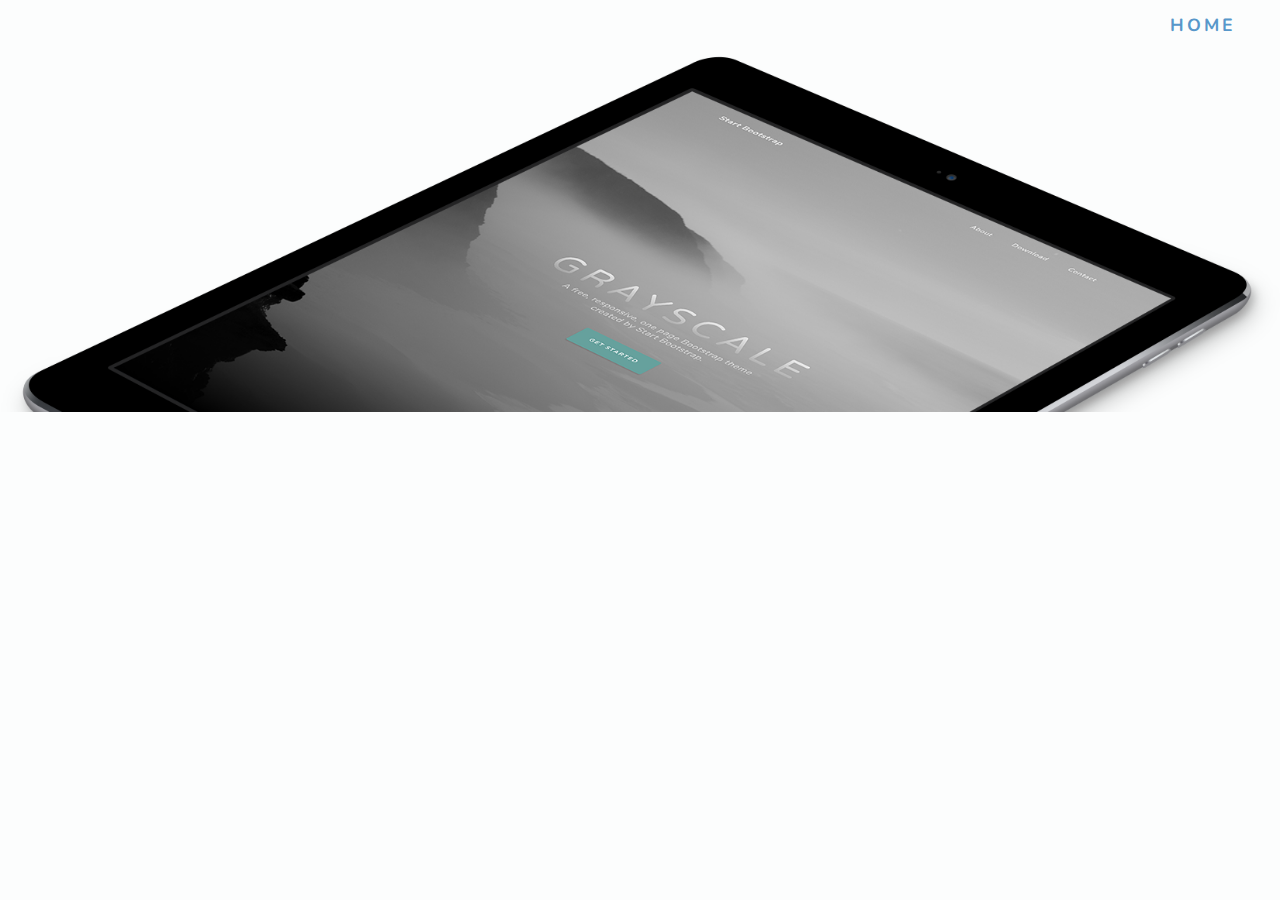
==== destination.html @ 8829e3dd "Updates" ====
<!DOCTYPE html>
<html lang="en">
    <head>
        <meta charset="utf-8" />
        <meta name="viewport" content="width=device-width, initial-scale=1, shrink-to-fit=no" />
        <meta name="description" content="Website to explore new cultures" />
        <meta name="author" content="" />
        <title>Country Page</title>
        <link rel="icon" type="image/x-icon" href="assets/favicon.ico" />

        <link href='https://fonts.googleapis.com/css2?family=Montserrat:ital,wght@1,200&display=swap' rel='stylesheet'>
        <link href="https://fonts.googleapis.com/css?family=Nunito:200,200i,300,300i,400,400i,600,600i,700,700i,800,800i,900,900i" rel="stylesheet" />
        
        <link href="css/destination.css" rel="stylesheet" />
    </head>

    <body>
    
    <!-- Navigation -->
    <div class="nav" id="nav">
        
        <ul class=nav-list>
            <a href="index.html">HOME</a>&nbsp; &nbsp;&nbsp;&nbsp;&nbsp;
        </ul>
       
    </div>

    <div class="container">
        
      <img src="assets/ipad.png" alt="Snow" style="width:100%">
      <!-- <button class="btn" input type="button" onclick="runme()">EXPLORE CULTURES</button> -->
    </div>
    

</body>


</html>
---- css/destination.css ----
* {
    margin: 0;
    padding: 0;
    border: 0;
  }
  
  body{
    background-color: rgb(252, 253, 253);
    /* margin: 5vw; */
    scroll-behavior: smooth;
  
  }
  h1 {
    font-family: "Nunito", -apple-system, BlinkMacSystemFont, "Segoe UI", Roboto, "Helvetica Neue", Arial, sans-serif, "Apple Color Emoji", "Segoe UI Emoji", "Segoe UI Symbol", "Noto Color Emoji";
    font-weight: 1000;
    font-size: 2em;
    color:  #1f1f1f 
    
    
  }

  h2 {
    font-family: "Nunito", -apple-system, BlinkMacSystemFont, "Segoe UI", Roboto, "Helvetica Neue", Arial, sans-serif, "Apple Color Emoji", "Segoe UI Emoji", "Segoe UI Symbol", "Noto Color Emoji";
    font-weight: 1000;
    font-size: 1.1em;
    color:  #1f1f1f 
    
    
  }

  a, p, li {
    font-family: "Nunito", -apple-system, BlinkMacSystemFont, "Segoe UI", Roboto, "Helvetica Neue", Arial, sans-serif, "Apple Color Emoji", "Segoe UI Emoji", "Segoe UI Symbol", "Noto Color Emoji";
    color: #5797ca;
    font-size: 1em;
    line-height: 1.75em; 
    font-weight: bolder;}  

.nav .nav-list{
    text-align: right;
    letter-spacing: 3px;
    padding-top: 10px; 
    padding-bottom: 10px;
    font-size: 1.1em;
    
    /* margin-right: 30px; */

  }.nav .nav-list a {
    /* padding-bottom: 5px; */
    text-decoration: none;
    /* border-bottom: 1px solid rgba(155, 169, 236, 0.822);  */
}
    .nav .nav-list a:hover {
        color: #266da7; }

        .container{
          position: relative;
          width: 100%;
          height: 100%;
          
          text-align: center;
          
        }

        .container h1{
          text-align: center;
          position: absolute;
          top: 50%;
          left: 50%;
          transform: translate(-50%, -190%);
          -ms-transform: translate(-50%, -50%);
          z-index: 1;
          text-shadow: #000000;
          font-size: 90px;
          color: #373a3d;
          letter-spacing: 10px;
          font-weight: 700;
        }
        .container h2{
          text-align: center;
          position: absolute;
          top: 50%;
          left: 50%;
          transform: translate(-50%, -320%);
          -ms-transform: translate(-50%, -50%);
          z-index: 1;
          text-shadow: #000000;
          font-size: 25px;
          color: #373a3d;
          letter-spacing: 6px;
          font-weight: 700;
        }
        
        .container img {
          width: 100%;
          height: 30%;
        }
        
        .container .btn {
          font-family: "Nunito", -apple-system, BlinkMacSystemFont, "Segoe UI", Roboto, "Helvetica Neue", Arial, sans-serif, "Apple Color Emoji", "Segoe UI Emoji", "Segoe UI Symbol", "Noto Color Emoji";
          letter-spacing: 2px;
          /* color: #67aee9; */
          position: absolute;
          top: 50%;
          left: 50%;
          transform: translate(-50%, 100%);
          -ms-transform: translate(-50%, -50%);
          background-color: #5797ca;
          color: #000000;
          font-size: 16px;
          padding: 16px 30px;
          border: none;
          cursor: pointer;
          border-radius: 5px;
          text-align: center;
        }
        
        .container .btn:hover {
          background-color: #538ab8;
          /* color: white; */
        }
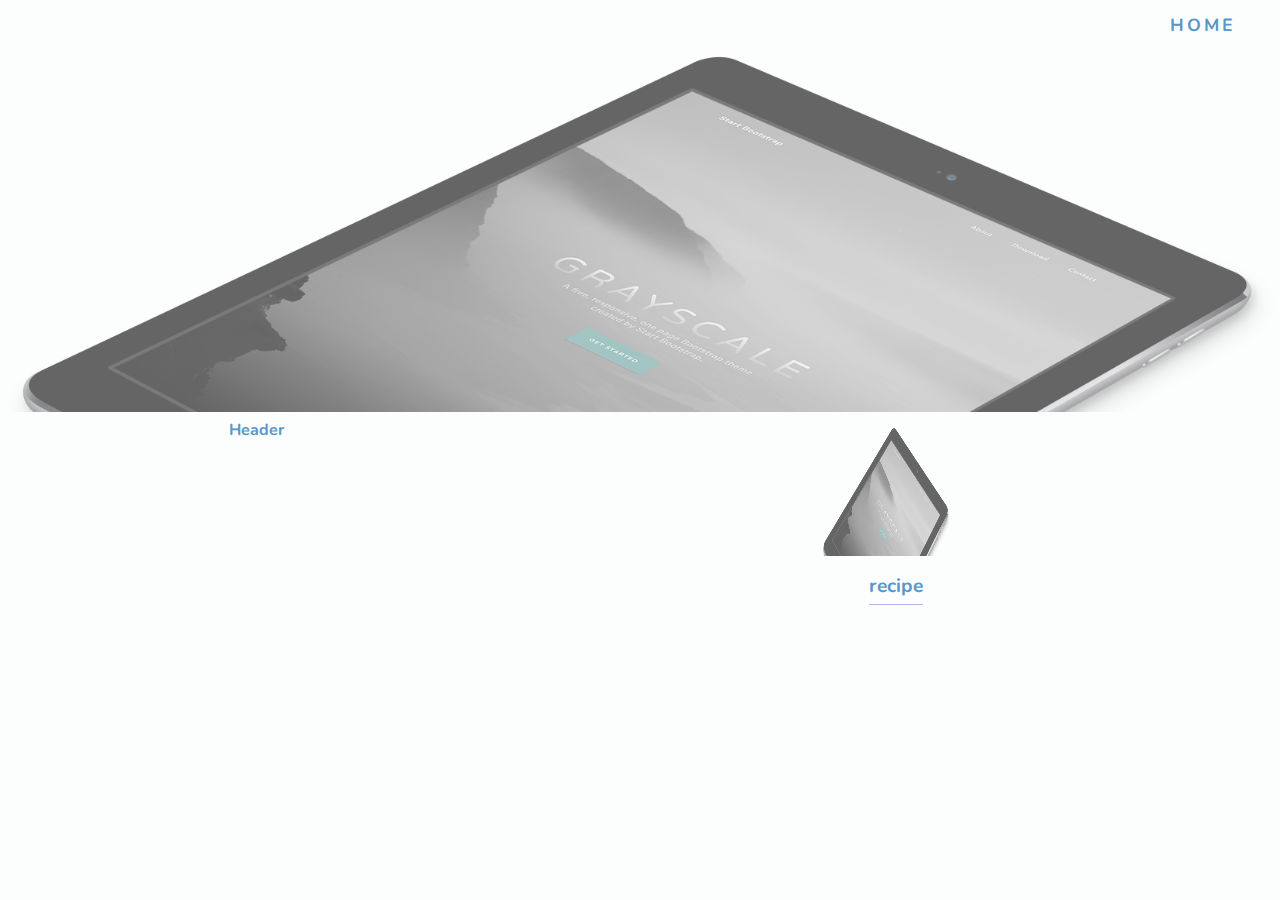
==== commit 663cac77: "profiles" ====
--- a/destination.html
+++ b/destination.html
@@ -31,6 +31,65 @@
       <!-- <button class="btn" input type="button" onclick="runme()">EXPLORE CULTURES</button> -->
     </div>
     
+    <div class="content" id="about">
+		<div class="container">
+			<meta name="viewport" content="width=device-width, initial-scale=1">
+			<style>
+				* {
+					box-sizing: border-box;
+				}
+
+				/* Create two unequal columns that floats next to each other */
+				.column {
+					float: left;
+					padding: 0px;
+
+				}
+
+				.left {
+					width: 40%;
+
+				}
+
+				.right {
+					width: 60%;
+				}
+
+				/* Clear floats after the columns */
+				.row:after {
+					content: "";
+					display: table;
+					clear: both;
+                }
+                a, li{
+                    font-family: "Nunito", -apple-system, BlinkMacSystemFont, "Segoe UI", Roboto, "Helvetica Neue", Arial, sans-serif, "Apple Color Emoji", "Segoe UI Emoji", "Segoe UI Symbol", "Noto Color Emoji";
+                color: #5797ca;
+                font-size: 1em;
+                line-height: 1.75em; 
+                font-weight: bolder;
+                }
+
+			</style>
+
+
+			<!-- Experience ------------------------------->
+			<div class="row">
+				<div class="column left">
+					<a>Header</a>
+                </div>
+                
+				<div class="column right">
+                    <img src="assets/ipad.png">
+
+					<ul class="content-list">
+						
+						<li><a href="link">recipe</a></li>
+					</ul>
+					<br><br><br><br><br>
+
+				</div>
+
+
 
 </body>
 
--- a/css/destination.css
+++ b/css/destination.css
@@ -21,12 +21,15 @@
 
   h2 {
     font-family: "Nunito", -apple-system, BlinkMacSystemFont, "Segoe UI", Roboto, "Helvetica Neue", Arial, sans-serif, "Apple Color Emoji", "Segoe UI Emoji", "Segoe UI Symbol", "Noto Color Emoji";
-    font-weight: 1000;
-    font-size: 1.1em;
-    color:  #1f1f1f 
-    
+    font-weight: 500;
+    font-size: 2em;
+    color:  #1f1f1f;
+    text-align: center;
+
     
   }
+
+
 
   a, p, li {
     font-family: "Nunito", -apple-system, BlinkMacSystemFont, "Segoe UI", Roboto, "Helvetica Neue", Arial, sans-serif, "Apple Color Emoji", "Segoe UI Emoji", "Segoe UI Symbol", "Noto Color Emoji";
@@ -56,7 +59,7 @@
           position: relative;
           width: 100%;
           height: 100%;
-          
+          scroll-behavior: smooth;
           text-align: center;
           
         }
@@ -70,7 +73,7 @@
           -ms-transform: translate(-50%, -50%);
           z-index: 1;
           text-shadow: #000000;
-          font-size: 90px;
+          font-size: 5em;
           color: #373a3d;
           letter-spacing: 10px;
           font-weight: 700;
@@ -84,15 +87,18 @@
           -ms-transform: translate(-50%, -50%);
           z-index: 1;
           text-shadow: #000000;
-          font-size: 25px;
+          font-size: 1.4em;
           color: #373a3d;
           letter-spacing: 6px;
           font-weight: 700;
+          
         }
         
         .container img {
+          background-image: -moz-linear-gradient(top, rgba(0, 0, 0, 0.651) 0%, rgba(77, 70, 70, 0.637) 59%, rgba(235, 230, 230, 0.65) 100%), url("assets/map.jpg");
           width: 100%;
           height: 30%;
+          opacity: 60%;
         }
         
         .container .btn {
@@ -119,4 +125,52 @@
           /* color: white; */
         }
 
+
+
+        .about{
+          padding-top: 20px;;
+          text-align: left;
+          line-height: 30px;
+        }
+
+      
+          .about img {
+            width: 10em;
+            border-radius: 50%;
+            height: auto;
+            float: left;
+            text-align: right;
+            /* margin-right: 30px; */
+            margin: 1em;
+        }
+
+.content{
+  text-align: center;
+}
+        .content .content-list {
+          margin-left: 0px; }
+          .content .content-list li {
+            list-style: none;
+            font-size: 1em;
+            color: #696969; }
+            .content .content-list li a {
+              padding-bottom: 5px;
+              font-size: 1.2em;
+              font-weight: 700;
+              text-decoration: none;
+              border-bottom: 1px solid rgba(155, 169, 236, 0.822); 
+            }
+            .content .content-list li a:hover {
+              border-bottom: 1px solid #333333; 
+            }
+        
+          .content img {
+            width: 150px;
+            height: 150px;
+            margin-right: 20px;
+            padding: 10px;
+             /* border: 3px solid rgba(194, 198, 219, 0.822); */
+        
+           }
+        
    